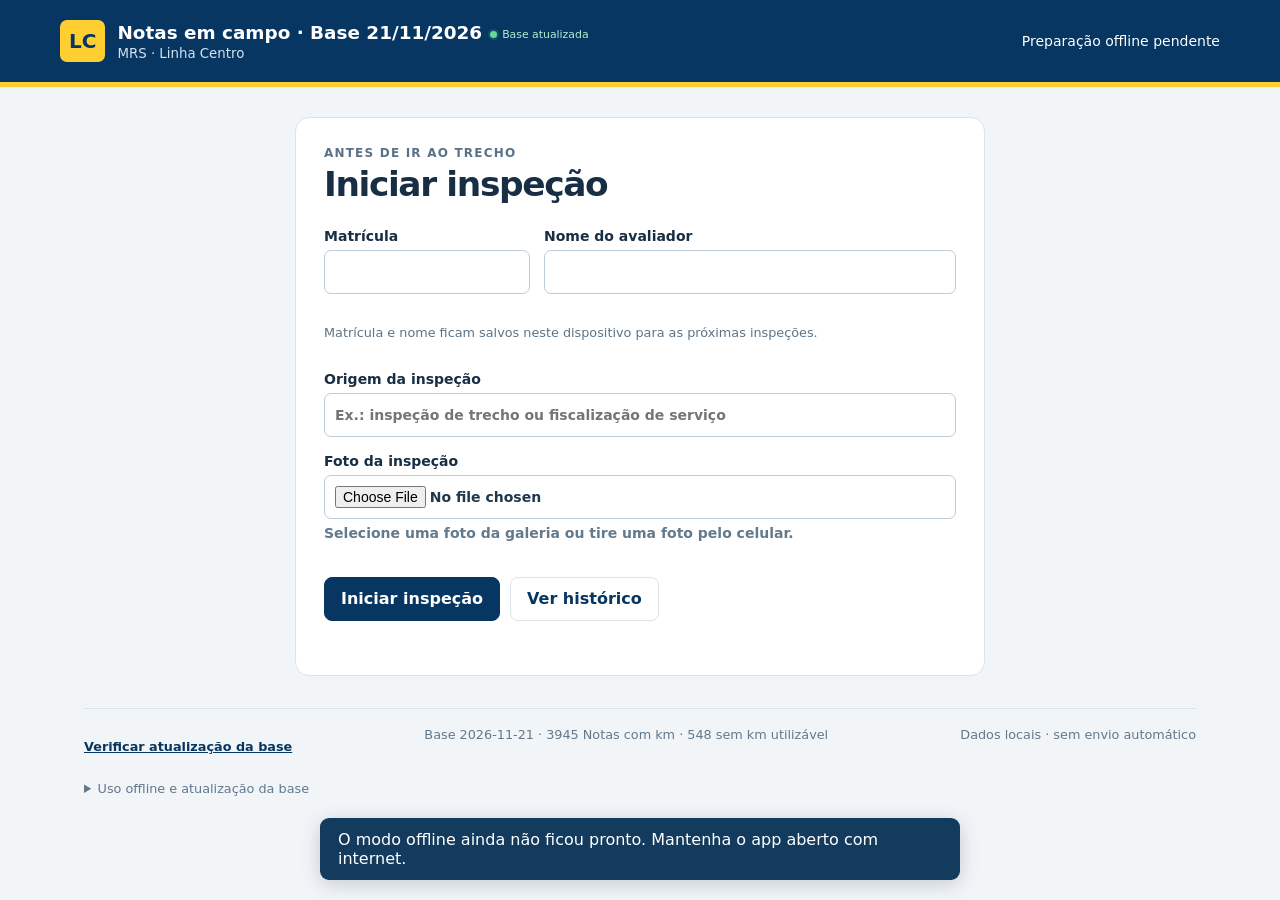
==== notas-lc-campo/index.html @ 200a31be "Atualizar notas e conferencias validadas" ====
<!doctype html><html lang="pt-BR"><head><meta charset="utf-8"><meta name="viewport" content="width=device-width,initial-scale=1"><meta name="theme-color" content="#063661"><title>Notas LC · Base atualizada em 21/11/2026</title><meta name="description" content="Conferência de Notas MRS por localização ferroviária, com tratativas e relatórios offline."><link rel="manifest" href="manifest.webmanifest"><link rel="icon" type="image/svg+xml" href="data:image/svg+xml,%3Csvg xmlns='http://www.w3.org/2000/svg' viewBox='0 0 32 32'%3E%3Crect width='32' height='32' rx='7' fill='%23063661'/%3E%3Cpath d='M10 4v24M22 4v24M8 9h16M8 16h16M8 23h16' stroke='%23ffcf32' stroke-width='3'/%3E%3C/svg%3E"><link rel="stylesheet" href="style.css?v=38"><script defer src="pako.min.js"></script><script defer src="pdf-lib.min.js"></script><script defer src="core.js?v=48"></script><script defer src="audit-data.js"></script><script defer src="audit.js?v=41"></script><script defer src="base-updates.js?v=36"></script><script defer src="gps.js?v=45"></script><script defer src="app.js?v=48"></script></head>
<body><header><div class="brand"><span class="mark">LC</span><div><strong>Notas em campo · Base 21/11/2026</strong><span id="baseCurrentIndicator" class="base-current" hidden><span class="base-current-dot" aria-hidden="true"></span>Base atualizada</span><small>MRS · Linha Centro</small></div></div><div class="connection" id="connection">Carregando base…</div></header><main>
<section id="baseUpdatePanel" class="base-update panel" aria-label="Atualização da base" hidden><div><strong id="baseUpdateTitle"></strong><p id="baseUpdateMessage" role="status" aria-live="polite"></p></div><div class="base-update-actions"><button type="button" id="updateBaseBtn" class="primary">Atualizar base</button><button type="button" id="dismissBaseUpdate">Depois</button></div></section><section id="welcome" class="panel welcome"><p class="eyebrow">ANTES DE IR AO TRECHO</p><h1>Iniciar inspeção</h1><div id="startFields"><p>Preparando dados para a inspeção…</p></div><div id="resumeList"></div></section><div id="appWork" hidden><div class="page-heading"><div><p class="eyebrow">CONFERÊNCIA DE MANUTENÇÃO</p><h1>Conferência em campo</h1></div><button class="quiet" id="settingsBtn">Configurações</button></div>
<section class="panel session" aria-label="Conferência"><div id="sessionInfo"><strong>Comece sua conferência</strong><p>Identifique o colaborador para registrar tratativas.</p></div><div class="button-row"><button id="finishTopBtn" class="primary">Finalizar inspeção</button><button id="beginAgainBtn" hidden>Iniciar outra inspeção</button></div></section>
<section class="position panel"><div class="position-title"><span class="eyebrow">SUA LOCALIZAÇÃO</span><span id="sourceLabel" class="chip">Não definida</span></div><div class="location"><div><span class="km" id="kmLabel">—<small>km ferroviário</small></span><p id="trackLabel">Atualize o GPS ou informe o trecho e o km.</p><small id="positionMeta"></small></div><button id="gpsBtn" class="primary">◎ Atualizar localização</button></div><div class="rangebar"><span id="rangeLabel">Alcance: 500 m antes e depois</span><button class="text-button" id="manualBtn">Informar km manualmente</button></div><div id="locationWarning" class="warning" hidden></div></section>
<nav class="tabs" aria-label="Áreas"><button data-tab="nearby" class="selected">Notas próximas <span id="nearCount">0</span></button><button data-tab="treatments">Tratativas <span id="treatCount">0</span></button><button data-tab="history">Histórico</button></nav>
<section id="nearbyView"><div class="filters"><label class="search">Buscar Nota ou anomalia<input id="search" type="search" placeholder="Número, ativo ou anomalia"></label><div class="filter-control"><span class="filter-label" id="coordinationLabel">Coordenação</span><details id="coordination" class="choice-filter" aria-labelledby="coordinationLabel"><summary id="coordinationSummary">Todas</summary><div id="coordinationOptions" class="choice-options"></div><button id="clearcoordination" type="button" class="text-button">Limpar seleção</button></details></div><div class="filter-control"><span class="filter-label" id="departmentLabel">Departamento</span><details id="department" class="choice-filter" aria-labelledby="departmentLabel"><summary id="departmentSummary">Todos</summary><div id="departmentOptions" class="choice-options"></div><button id="cleardepartment" type="button" class="text-button">Limpar seleção</button></details></div><div class="filter-control"><span class="filter-label">Criticidade</span><details id="priority" class="choice-filter"><summary id="prioritySummary">Todas</summary><div id="priorityOptions" class="choice-options"></div><button id="clearpriority" type="button" class="text-button">Limpar seleção</button></details></div><div class="filter-control"><span class="filter-label">Avaliação</span><details id="evaluation" class="choice-filter"><summary id="evaluationSummary">Todas</summary><div id="evaluationOptions" class="choice-options"></div><button id="clearevaluation" type="button" class="text-button">Limpar seleção</button></details></div></div><details id="assetFilter" class="asset-filter" hidden><summary id="assetFilterSummary">Ativos · todos na faixa</summary><div id="assetOptions" class="asset-options"></div><button id="clearAssets" type="button" class="text-button">Limpar seleção de ativos</button></details><details id="anomalyFilter" class="asset-filter" hidden><summary id="anomalyFilterSummary">Anomalias · todas na faixa</summary><div id="anomalyOptions" class="asset-options"></div><button id="clearAnomalies" type="button" class="text-button">Limpar seleção de anomalias</button></details><div class="list-heading"><h2 id="listTitle">Notas próximas</h2><span id="resultInfo"></span></div><p id="geoCoverageInfo" class="warning" hidden></p><div id="notesList" class="cards"></div><button id="moreBtn" class="quiet" hidden>Mostrar mais Notas</button></section>
<section id="treatmentsView" hidden><div class="list-heading"><div><h2>Tratativas da conferência</h2><p class="muted">Permanecem aqui durante seu deslocamento.</p></div><button id="finishBtn" class="primary">Concluir</button></div><div id="treatmentsList" class="cards"></div></section>
<section id="historyView" hidden><div class="list-heading"><h2>Histórico neste dispositivo</h2></div><div id="historyList" class="cards"></div></section>
</div><footer><button type="button" id="checkBaseBtn" class="text-button">Verificar atualização da base</button><span id="baseInfo">Preparando dados…</span><span id="saveInfo">Dados locais · sem envio automático</span><details><summary>Uso offline e atualização da base</summary><p>Abra com internet e aguarde “Pronto para uso offline” antes de ir ao trecho. No iPhone ou iPad, você pode adicionar este app à Tela de Início pelo menu Compartilhar do Safari.</p><p>As conferências ficam neste dispositivo. Limpar os dados do navegador pode apagá-las. Exporte os relatórios para guardar uma cópia.</p><p>A base é atualizada pelo responsável pelo aplicativo, com uma nova extração da MRS. A versão disponível aparece nesta tela. Atualizações preservam o histórico local e os dados utilizados nas avaliações.</p></details></footer>
</main><dialog id="dialog"><div id="dialogContent"></div></dialog><div id="toast" role="status" aria-live="polite"></div></body></html>
---- notas-lc-campo/style.css ----
:root{font-family:system-ui,-apple-system,BlinkMacSystemFont,"Segoe UI",sans-serif;color:#172e44;background:#f2f5f8;font-size:16px;--navy:#063661;--gold:#ffcf32;--border:#dbe3ea}*{box-sizing:border-box}body{margin:0}header{background:var(--navy);color:white;display:flex;align-items:center;justify-content:space-between;padding:20px max(24px,calc((100vw - 1160px)/2));gap:20px;border-bottom:5px solid var(--gold)}.brand{display:flex;gap:12px;align-items:center}.brand strong{font-size:1.15rem}.brand small{display:block;color:#d4e2ef;margin-top:3px}.mark{font-weight:850;background:var(--gold);color:var(--navy);padding:9px;border-radius:7px;font-size:1.25rem}.connection{font-size:.875rem;text-align:right;max-width:290px}main{max-width:1160px;margin:auto;padding:30px 24px 36px}.page-heading{display:flex;justify-content:space-between;align-items:center;gap:16px;margin-bottom:22px}h1{font-size:clamp(1.5rem,3vw,2.15rem);letter-spacing:-.04em;margin:4px 0}h2{font-size:1.2rem;margin:0}.eyebrow{font-size:.75rem;letter-spacing:.1em;font-weight:800;color:#597287;margin:0}.panel{border:1px solid var(--border);border-radius:14px;background:white;margin-bottom:18px}.session{display:flex;align-items:center;justify-content:space-between;gap:16px;padding:18px 22px}.session p{margin:5px 0 0;color:#647587;font-size:.875rem}.position{padding:22px;border-left:5px solid var(--navy)}.position-title{display:flex;align-items:center;gap:12px}.chip{font-size:.75rem;background:#edf2f7;border-radius:5px;padding:4px 8px}.location{display:flex;align-items:center;justify-content:space-between;gap:20px;padding:12px 0 18px}.km{font-size:2.6rem;font-weight:800;letter-spacing:-.04em}.km small{font-size:.8rem;font-weight:500;letter-spacing:0;margin-left:12px;color:#647587}.location p{margin:6px 0;overflow-wrap:anywhere}.location small{color:#647587}.rangebar{display:flex;align-items:center;justify-content:space-between;border-top:1px solid var(--border);padding-top:13px;gap:14px;font-size:.875rem}button{font:inherit;font-weight:650;cursor:pointer;border:1px solid var(--border);border-radius:8px;min-height:44px;padding:10px 16px;background:white;color:var(--navy)}button:hover{background:#eaf0f6}button:focus-visible,input:focus-visible,select:focus-visible,textarea:focus-visible{outline:3px solid #558ed4;outline-offset:3px}.primary{background:var(--navy);color:white;border-color:var(--navy)}.primary:hover{background:#0b4a80}.quiet{background:#edf2f7}.text-button{background:none;border:0;padding:3px 0;text-decoration:underline;min-height:40px}button:disabled{opacity:.5;cursor:wait}.tabs{display:flex;gap:4px;border-bottom:1px solid #c8d4df;margin:28px 0 22px}.tabs button{border:0;border-radius:8px 8px 0 0;background:transparent;color:#596c7d;padding:12px 19px}.tabs .selected{color:var(--navy);border-bottom:3px solid var(--navy);background:white}.tabs span{background:#e1e9f0;padding:2px 7px;border-radius:20px;font-size:.75rem;margin-left:5px}.filters{display:grid;grid-template-columns:repeat(2,minmax(0,1fr));gap:12px}.filters .search{grid-column:1/-1}.filters label,label.field{display:flex;flex-direction:column;gap:6px;font-size:.875rem;font-weight:600}input,select,textarea{font:inherit;color:#20374d;background:white;border:1px solid #bbcbd8;border-radius:7px;min-height:44px;padding:10px;width:100%;min-width:0}textarea{min-height:110px;resize:vertical}.list-heading{display:flex;justify-content:space-between;align-items:center;gap:16px;margin:22px 0 16px}.list-heading>span{font-size:.875rem;color:#647587}.cards{display:grid;grid-template-columns:1fr 1fr;gap:14px}.note-card{width:100%;text-align:left;background:white;padding:18px;border-radius:12px;font-weight:400;border-left:4px solid #bdcbd8}.note-card.high{border-left-color:#bd412b}.card-top{display:flex;justify-content:space-between;gap:10px;align-items:center;margin-bottom:12px}.note-id{font-size:.875rem;font-weight:700;color:#4d657b}.badge{font-size:.75rem;font-weight:700;padding:4px 7px;border-radius:5px;background:#eef2f5;color:#4e6578;white-space:normal}.badge.high{color:#a63824;background:#fff0eb}.badge.done{color:#116346;background:#e6f4ed}.badge.change{color:#815b08;background:#fff5d4}.note-card h3{font-size:1.05rem;margin:0 0 12px}.km-row{display:flex;gap:24px;font-weight:750;margin:10px 0}.km-row small{display:block;font-size:.75rem;font-weight:500;color:#6a7e90;margin-bottom:2px}.asset{font-size:.875rem;color:#556b7d;overflow-wrap:anywhere;line-height:1.5}.card-bottom{margin-top:14px;padding-top:11px;border-top:1px solid #edf1f4;display:flex;justify-content:space-between;gap:12px;font-size:.8rem;color:#697e91}.empty{grid-column:1/-1;padding:32px;border:1px dashed #b7c8d7;border-radius:12px;text-align:center;color:#62798c;background:#f8fafc}.empty strong{display:block;color:#2a465f;margin-bottom:8px}.muted{color:#637a8c;font-size:.875rem}.warning{background:#fff6da;color:#71510c;padding:12px;border-radius:7px;margin-top:12px;font-size:.875rem}.error{background:#ffece8;color:#a73521}.history-card{background:white;padding:20px;border:1px solid var(--border);border-radius:12px}.history-card p{color:#647587;font-size:.875rem}.button-row{display:flex;gap:10px;flex-wrap:wrap;margin-top:20px}.danger{color:#a33228}footer{display:flex;flex-wrap:wrap;gap:12px;justify-content:space-between;margin-top:32px;border-top:1px solid var(--border);padding-top:18px;font-size:.8rem;color:#61788d}footer details{width:100%;line-height:1.6}summary{cursor:pointer}dialog{border:0;border-radius:16px;max-width:660px;width:calc(100% - 28px);padding:26px;max-height:90dvh;overflow:auto;box-shadow:0 25px 80px #001c3b50}dialog::backdrop{background:#08253c80}.dialog-head{display:flex;justify-content:space-between;align-items:start;gap:14px;margin-bottom:18px}.dialog-head button{min-width:44px;padding:8px}.fields{display:grid;gap:16px}.details-grid{display:grid;grid-template-columns:1fr 1fr;gap:14px;margin-bottom:18px}.details-grid dt{font-size:.75rem;color:#687f92;margin-bottom:3px}.details-grid dd{margin:0;font-size:.9rem;overflow-wrap:anywhere}.observation{background:#f1f5f8;padding:12px;border-radius:8px;margin:16px 0;line-height:1.6}.observation p{white-space:pre-wrap;overflow-wrap:anywhere}.choices{display:grid;grid-template-columns:repeat(3,1fr);gap:8px}.choices label{cursor:pointer;border:1px solid #bbcbd8;border-radius:8px;padding:12px 6px;display:flex;gap:6px;align-items:center;justify-content:center;font-size:.875rem}.choices input{width:16px;min-height:16px}.choices label:has(input:checked){background:#e9f2fc;border-color:#174d82}.dialog-note{font-size:.8rem;line-height:1.5;color:#5b7488}.error-text{color:#a73521;font-size:.875rem}#toast{position:fixed;bottom:20px;left:50%;transform:translateX(-50%);background:#123b5d;color:white;border-radius:9px;padding:12px 18px;max-width:90%;box-shadow:0 4px 20px #001c3b30;display:none;z-index:20}#moreBtn{margin-top:18px}[hidden]{display:none!important}@media(max-width:700px){header{padding:16px}.connection{font-size:.75rem;max-width:145px}main{padding:24px 16px}.page-heading{align-items:start}.page-heading .quiet{font-size:.875rem;padding:8px}.session{padding:16px}.position{padding:16px}.location{display:block}.location button{width:100%;margin-top:15px}.km{font-size:2.4rem}.rangebar{align-items:start}.rangebar span{max-width:50%}.tabs{gap:0}.tabs button{padding:12px 10px;flex:1;font-size:.875rem}.tabs span{margin-left:2px}.filters{grid-template-columns:1fr 1fr}.search{grid-column:1/-1}.cards{grid-template-columns:1fr}.choices label{font-size:.8rem}.details-grid{gap:12px}.list-heading{align-items:start}dialog{padding:20px}.button-row button{flex:1}}@media(prefers-reduced-motion:no-preference){button{transition:background .15s}}
:root .note-card.treated{background:#eaf6ef;border-color:#9ac9ac;border-left-color:#3c8a59}:root .note-card.absent{background:#edf2fa;border-color:#b0c2df;border-left-color:#6a88b7}:root .note-card.change{background:#fff6df;border-color:#e5cc8a;border-left-color:#ba8e2c}:root .note-card.keep{background:#f0eef8;border-color:#c5bcdf;border-left-color:#8771af}.evaluate-button{min-height:36px;padding:7px 12px;background:#063661;color:white;border-color:#063661;font-size:.8rem}.evaluate-button:hover{background:#0b4a80}.note-card:has(.evaluate-button:focus-visible){outline:2px solid #558ed4}.welcome{max-width:690px;margin:0 auto 24px;padding:28px}.welcome h1{margin-bottom:24px}.identity-fields{display:grid;grid-template-columns:1fr 2fr;gap:14px}.resume{display:block;width:100%;margin-top:12px;text-align:left}.resume small{display:block;margin-top:5px;color:#61788d}.welcome #resumeList{margin-top:26px}.session .button-row{margin:0}.choices{grid-template-columns:repeat(2,1fr)}@media(max-width:700px){.welcome{padding:20px}.identity-fields{grid-template-columns:1fr}.session{align-items:start;flex-direction:column}.session .button-row{width:100%}.evaluate-button{min-height:40px}}

.small{font-size:.875rem;min-height:36px}

.asset-filter{margin:0 0 16px;padding:12px 16px;border:1px solid #c7d4df;border-radius:10px;background:#fff}.asset-filter summary{cursor:pointer;font-weight:600;min-height:32px}.asset-options{display:grid;grid-template-columns:repeat(auto-fit,minmax(250px,1fr));gap:8px;max-height:280px;overflow:auto;margin:12px 0}.asset-option{display:flex;align-items:center;gap:10px;min-height:44px;font-size:14px;overflow-wrap:anywhere}.asset-option input{width:20px;height:20px;flex-shrink:0}.evidence-preview{display:block;max-width:100%;max-height:300px;object-fit:contain;border-radius:8px;margin:10px 0}@media(max-width:600px){.asset-options{grid-template-columns:1fr}}

.filters{column-gap:18px;row-gap:18px;align-items:start;margin-bottom:24px}.asset-filter{margin-top:0;margin-bottom:24px}.filter-label{display:block;font-size:.875rem;font-weight:600;margin-bottom:6px}.choice-filter{border:1px solid #bbcbd8;border-radius:7px;background:#fff;min-width:0}.choice-filter summary{min-height:44px;padding:11px 12px;font-size:.875rem;overflow-wrap:anywhere}.choice-filter[open] summary{border-bottom:1px solid var(--border)}.choice-options{padding:8px 12px;display:grid;gap:6px}.choice-option{display:flex!important;flex-direction:row!important;align-items:center;gap:10px!important;min-height:40px;font-size:.875rem;font-weight:500!important;cursor:pointer}.choice-option input{width:20px;min-height:20px;height:20px;padding:0;flex-shrink:0}.choice-filter>.text-button{margin:0 12px 8px;font-size:.875rem}@media(max-width:700px){.filters{gap:18px 14px}.filter-control{min-width:0}.choice-options{padding:8px}.choice-option{align-items:flex-start;font-size:14px}.choice-option input{margin-top:2px}.asset-filter{padding:14px}}

#evidenceVideo{display:block;width:100%;max-height:360px;background:#111;border-radius:8px;object-fit:contain}

#correctionEditor{min-width:0;margin:0;border:1px solid #cbd7e0;border-radius:12px;padding:16px}#correctionEditor[hidden]{display:none}#correctionEditor legend{font-weight:700;padding:0 6px}.correction-preview{white-space:pre-wrap;overflow-wrap:anywhere;font-size:12px;max-height:240px;overflow:auto}

.fields>.field{display:flex;flex-direction:column;gap:6px;font-size:.875rem;font-weight:600;min-width:0}
.correction-dropdown{border:1px solid #bbcbd8;border-radius:7px;background:white;min-width:0}
.correction-dropdown summary{display:flex;align-items:center;justify-content:space-between;gap:12px;min-height:44px;padding:10px;cursor:pointer;list-style:none;overflow-wrap:anywhere}
.correction-dropdown summary::-webkit-details-marker{display:none}
.correction-dropdown summary:focus-visible{outline:3px solid #558ed4;outline-offset:3px}
.correction-dropdown[open]>summary{border-bottom:1px solid var(--border)}
.correction-dropdown-panel{padding:8px;display:grid;gap:8px}
.correction-dropdown [role=listbox]{max-height:220px;overflow-y:auto;overscroll-behavior:contain;display:grid;gap:3px}
.correction-dropdown [role=option]{text-align:left;white-space:normal;overflow-wrap:anywhere;font-weight:500;width:100%}
.correction-dropdown [aria-selected=true]{background:#eaf0f6;font-weight:700}
.correction-dropdown small{color:#647587;font-weight:400}
.correction-dropdown input{font-size:16px}

/* Compare correction fields against the original note, including saved requests. */
.correction-changed>input,.correction-changed>textarea,.correction-changed .correction-dropdown{background:#fff8e6;border-color:#d6b66c}
.correction-changed .correction-dropdown>summary{background:#fff8e6;border-radius:7px}
.correction-changed .correction-dropdown[open]>summary{border-radius:7px 7px 0 0}
.correction-change-indicator{display:inline-block;margin-left:6px;padding:2px 6px;border-radius:4px;background:#fff0bf;color:#725512;font-size:.7rem;font-weight:600;vertical-align:middle}


.audit-indicator{display:inline-flex;align-items:center;gap:6px;border:0;background:transparent;color:#17643b;padding:3px;font-size:12px;cursor:pointer}.audit-dot{display:inline-flex;align-items:center;justify-content:center;min-width:32px;height:32px;border-radius:50%;background:#19723f;color:#fff;font-size:14px;font-weight:750}.audit-dot small{font-size:10px;margin-left:1px}.audit-indicator:focus-visible{outline:3px solid #063661;outline-offset:3px;border-radius:8px}.card-top{flex-wrap:wrap}.audit-record{padding:12px 0;border-bottom:1px solid #dce5df}.audit-record p{margin:5px 0}.audit-record small{color:#52677a}

.base-update{padding:16px 20px;display:flex;align-items:center;justify-content:space-between;gap:16px;border-left:5px solid #b78013}.base-update p{margin:6px 0 0;font-size:.875rem;line-height:1.5;color:#526b80}.base-update-actions{display:flex;gap:8px;flex-shrink:0}@media(max-width:700px){.base-update{display:block}.base-update-actions{margin-top:12px;flex-wrap:wrap}.base-update-actions button{flex:1}}
.base-current{display:inline-flex;align-items:center;gap:5px;margin-left:8px;color:#b5efd1;font-size:.68rem;font-weight:500;white-space:nowrap;vertical-align:middle}.base-current-dot{width:7px;height:7px;flex:none;border-radius:50%;background:#63d993;box-shadow:0 0 0 2px #63d99328}


/* Keep Departamento beside Consulta, including on phones. */
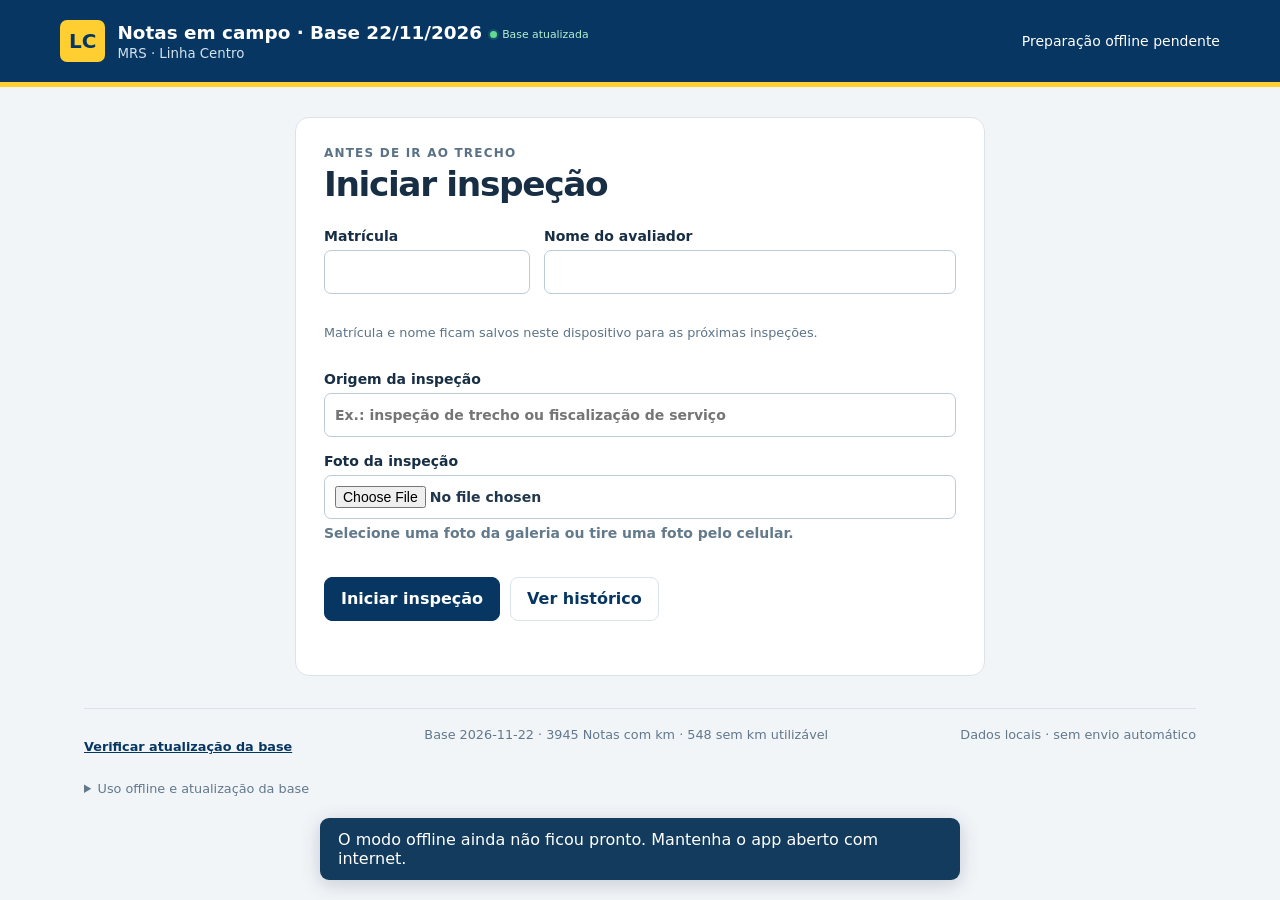
==== commit 7e9928ab: "Atualizar notas e conferencias validadas" ====
--- a/notas-lc-campo/index.html
+++ b/notas-lc-campo/index.html
@@ -1,5 +1,5 @@
-<!doctype html><html lang="pt-BR"><head><meta charset="utf-8"><meta name="viewport" content="width=device-width,initial-scale=1"><meta name="theme-color" content="#063661"><title>Notas LC · Base atualizada em 21/11/2026</title><meta name="description" content="Conferência de Notas MRS por localização ferroviária, com tratativas e relatórios offline."><link rel="manifest" href="manifest.webmanifest"><link rel="icon" type="image/svg+xml" href="data:image/svg+xml,%3Csvg xmlns='http://www.w3.org/2000/svg' viewBox='0 0 32 32'%3E%3Crect width='32' height='32' rx='7' fill='%23063661'/%3E%3Cpath d='M10 4v24M22 4v24M8 9h16M8 16h16M8 23h16' stroke='%23ffcf32' stroke-width='3'/%3E%3C/svg%3E"><link rel="stylesheet" href="style.css?v=38"><script defer src="pako.min.js"></script><script defer src="pdf-lib.min.js"></script><script defer src="core.js?v=48"></script><script defer src="audit-data.js"></script><script defer src="audit.js?v=41"></script><script defer src="base-updates.js?v=36"></script><script defer src="gps.js?v=45"></script><script defer src="app.js?v=48"></script></head>
-<body><header><div class="brand"><span class="mark">LC</span><div><strong>Notas em campo · Base 21/11/2026</strong><span id="baseCurrentIndicator" class="base-current" hidden><span class="base-current-dot" aria-hidden="true"></span>Base atualizada</span><small>MRS · Linha Centro</small></div></div><div class="connection" id="connection">Carregando base…</div></header><main>
+<!doctype html><html lang="pt-BR"><head><meta charset="utf-8"><meta name="viewport" content="width=device-width,initial-scale=1"><meta name="theme-color" content="#063661"><title>Notas LC · Base atualizada em 22/11/2026</title><meta name="description" content="Conferência de Notas MRS por localização ferroviária, com tratativas e relatórios offline."><link rel="manifest" href="manifest.webmanifest"><link rel="icon" type="image/svg+xml" href="data:image/svg+xml,%3Csvg xmlns='http://www.w3.org/2000/svg' viewBox='0 0 32 32'%3E%3Crect width='32' height='32' rx='7' fill='%23063661'/%3E%3Cpath d='M10 4v24M22 4v24M8 9h16M8 16h16M8 23h16' stroke='%23ffcf32' stroke-width='3'/%3E%3C/svg%3E"><link rel="stylesheet" href="style.css?v=38"><script defer src="pako.min.js"></script><script defer src="pdf-lib.min.js"></script><script defer src="core.js?v=48"></script><script defer src="audit-data.js"></script><script defer src="audit.js?v=41"></script><script defer src="base-updates.js?v=36"></script><script defer src="gps.js?v=45"></script><script defer src="app.js?v=48"></script></head>
+<body><header><div class="brand"><span class="mark">LC</span><div><strong>Notas em campo · Base 22/11/2026</strong><span id="baseCurrentIndicator" class="base-current" hidden><span class="base-current-dot" aria-hidden="true"></span>Base atualizada</span><small>MRS · Linha Centro</small></div></div><div class="connection" id="connection">Carregando base…</div></header><main>
 <section id="baseUpdatePanel" class="base-update panel" aria-label="Atualização da base" hidden><div><strong id="baseUpdateTitle"></strong><p id="baseUpdateMessage" role="status" aria-live="polite"></p></div><div class="base-update-actions"><button type="button" id="updateBaseBtn" class="primary">Atualizar base</button><button type="button" id="dismissBaseUpdate">Depois</button></div></section><section id="welcome" class="panel welcome"><p class="eyebrow">ANTES DE IR AO TRECHO</p><h1>Iniciar inspeção</h1><div id="startFields"><p>Preparando dados para a inspeção…</p></div><div id="resumeList"></div></section><div id="appWork" hidden><div class="page-heading"><div><p class="eyebrow">CONFERÊNCIA DE MANUTENÇÃO</p><h1>Conferência em campo</h1></div><button class="quiet" id="settingsBtn">Configurações</button></div>
 <section class="panel session" aria-label="Conferência"><div id="sessionInfo"><strong>Comece sua conferência</strong><p>Identifique o colaborador para registrar tratativas.</p></div><div class="button-row"><button id="finishTopBtn" class="primary">Finalizar inspeção</button><button id="beginAgainBtn" hidden>Iniciar outra inspeção</button></div></section>
 <section class="position panel"><div class="position-title"><span class="eyebrow">SUA LOCALIZAÇÃO</span><span id="sourceLabel" class="chip">Não definida</span></div><div class="location"><div><span class="km" id="kmLabel">—<small>km ferroviário</small></span><p id="trackLabel">Atualize o GPS ou informe o trecho e o km.</p><small id="positionMeta"></small></div><button id="gpsBtn" class="primary">◎ Atualizar localização</button></div><div class="rangebar"><span id="rangeLabel">Alcance: 500 m antes e depois</span><button class="text-button" id="manualBtn">Informar km manualmente</button></div><div id="locationWarning" class="warning" hidden></div></section>
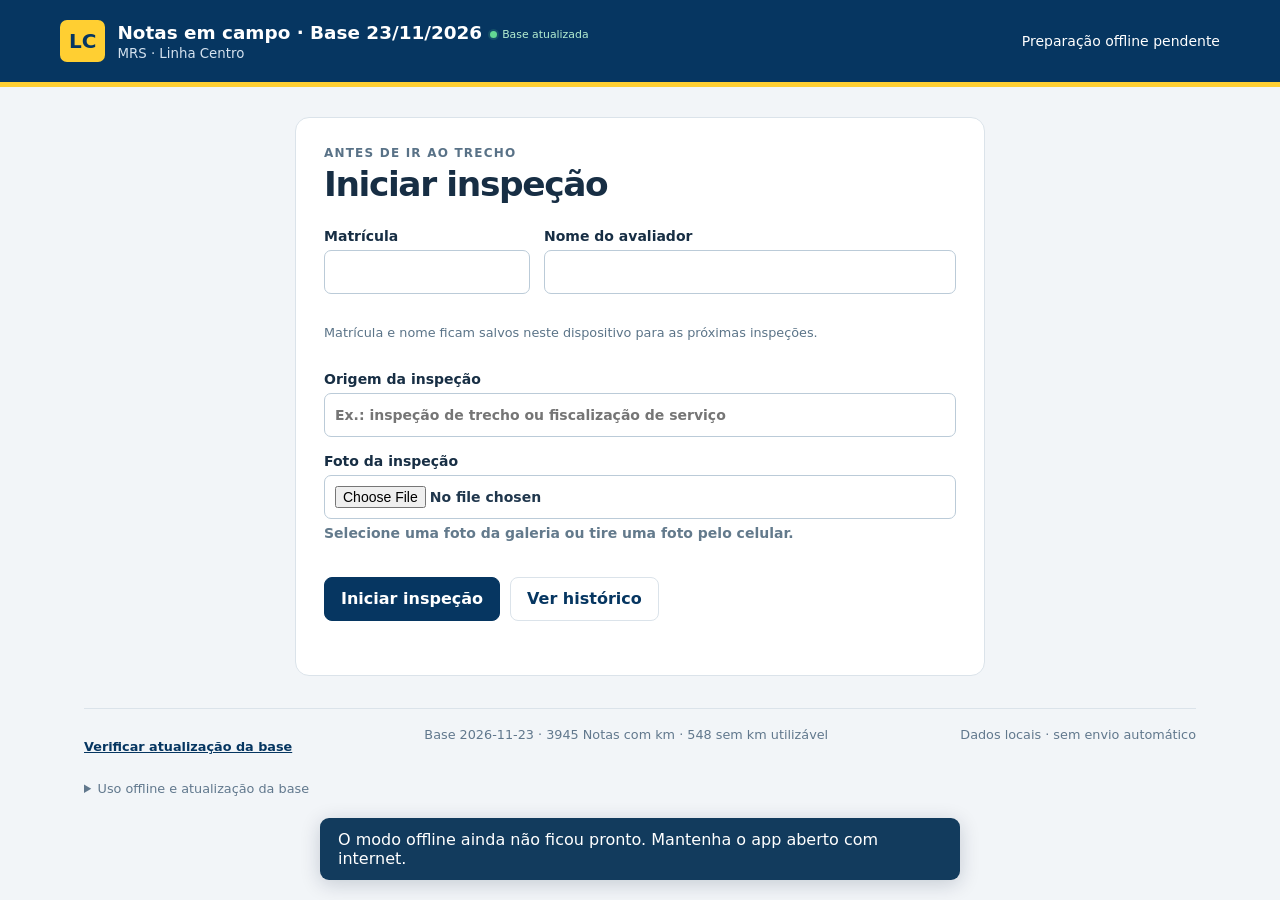
==== commit 8891f1cd: "Atualizar notas e conferencias validadas" ====
--- a/notas-lc-campo/index.html
+++ b/notas-lc-campo/index.html
@@ -1,5 +1,5 @@
-<!doctype html><html lang="pt-BR"><head><meta charset="utf-8"><meta name="viewport" content="width=device-width,initial-scale=1"><meta name="theme-color" content="#063661"><title>Notas LC · Base atualizada em 22/11/2026</title><meta name="description" content="Conferência de Notas MRS por localização ferroviária, com tratativas e relatórios offline."><link rel="manifest" href="manifest.webmanifest"><link rel="icon" type="image/svg+xml" href="data:image/svg+xml,%3Csvg xmlns='http://www.w3.org/2000/svg' viewBox='0 0 32 32'%3E%3Crect width='32' height='32' rx='7' fill='%23063661'/%3E%3Cpath d='M10 4v24M22 4v24M8 9h16M8 16h16M8 23h16' stroke='%23ffcf32' stroke-width='3'/%3E%3C/svg%3E"><link rel="stylesheet" href="style.css?v=38"><script defer src="pako.min.js"></script><script defer src="pdf-lib.min.js"></script><script defer src="core.js?v=48"></script><script defer src="audit-data.js"></script><script defer src="audit.js?v=41"></script><script defer src="base-updates.js?v=36"></script><script defer src="gps.js?v=45"></script><script defer src="app.js?v=48"></script></head>
-<body><header><div class="brand"><span class="mark">LC</span><div><strong>Notas em campo · Base 22/11/2026</strong><span id="baseCurrentIndicator" class="base-current" hidden><span class="base-current-dot" aria-hidden="true"></span>Base atualizada</span><small>MRS · Linha Centro</small></div></div><div class="connection" id="connection">Carregando base…</div></header><main>
+<!doctype html><html lang="pt-BR"><head><meta charset="utf-8"><meta name="viewport" content="width=device-width,initial-scale=1"><meta name="theme-color" content="#063661"><title>Notas LC · Base atualizada em 23/11/2026</title><meta name="description" content="Conferência de Notas MRS por localização ferroviária, com tratativas e relatórios offline."><link rel="manifest" href="manifest.webmanifest"><link rel="icon" type="image/svg+xml" href="data:image/svg+xml,%3Csvg xmlns='http://www.w3.org/2000/svg' viewBox='0 0 32 32'%3E%3Crect width='32' height='32' rx='7' fill='%23063661'/%3E%3Cpath d='M10 4v24M22 4v24M8 9h16M8 16h16M8 23h16' stroke='%23ffcf32' stroke-width='3'/%3E%3C/svg%3E"><link rel="stylesheet" href="style.css?v=38"><script defer src="pako.min.js"></script><script defer src="pdf-lib.min.js"></script><script defer src="core.js?v=48"></script><script defer src="audit-data.js"></script><script defer src="audit.js?v=41"></script><script defer src="base-updates.js?v=36"></script><script defer src="gps.js?v=45"></script><script defer src="app.js?v=48"></script></head>
+<body><header><div class="brand"><span class="mark">LC</span><div><strong>Notas em campo · Base 23/11/2026</strong><span id="baseCurrentIndicator" class="base-current" hidden><span class="base-current-dot" aria-hidden="true"></span>Base atualizada</span><small>MRS · Linha Centro</small></div></div><div class="connection" id="connection">Carregando base…</div></header><main>
 <section id="baseUpdatePanel" class="base-update panel" aria-label="Atualização da base" hidden><div><strong id="baseUpdateTitle"></strong><p id="baseUpdateMessage" role="status" aria-live="polite"></p></div><div class="base-update-actions"><button type="button" id="updateBaseBtn" class="primary">Atualizar base</button><button type="button" id="dismissBaseUpdate">Depois</button></div></section><section id="welcome" class="panel welcome"><p class="eyebrow">ANTES DE IR AO TRECHO</p><h1>Iniciar inspeção</h1><div id="startFields"><p>Preparando dados para a inspeção…</p></div><div id="resumeList"></div></section><div id="appWork" hidden><div class="page-heading"><div><p class="eyebrow">CONFERÊNCIA DE MANUTENÇÃO</p><h1>Conferência em campo</h1></div><button class="quiet" id="settingsBtn">Configurações</button></div>
 <section class="panel session" aria-label="Conferência"><div id="sessionInfo"><strong>Comece sua conferência</strong><p>Identifique o colaborador para registrar tratativas.</p></div><div class="button-row"><button id="finishTopBtn" class="primary">Finalizar inspeção</button><button id="beginAgainBtn" hidden>Iniciar outra inspeção</button></div></section>
 <section class="position panel"><div class="position-title"><span class="eyebrow">SUA LOCALIZAÇÃO</span><span id="sourceLabel" class="chip">Não definida</span></div><div class="location"><div><span class="km" id="kmLabel">—<small>km ferroviário</small></span><p id="trackLabel">Atualize o GPS ou informe o trecho e o km.</p><small id="positionMeta"></small></div><button id="gpsBtn" class="primary">◎ Atualizar localização</button></div><div class="rangebar"><span id="rangeLabel">Alcance: 500 m antes e depois</span><button class="text-button" id="manualBtn">Informar km manualmente</button></div><div id="locationWarning" class="warning" hidden></div></section>
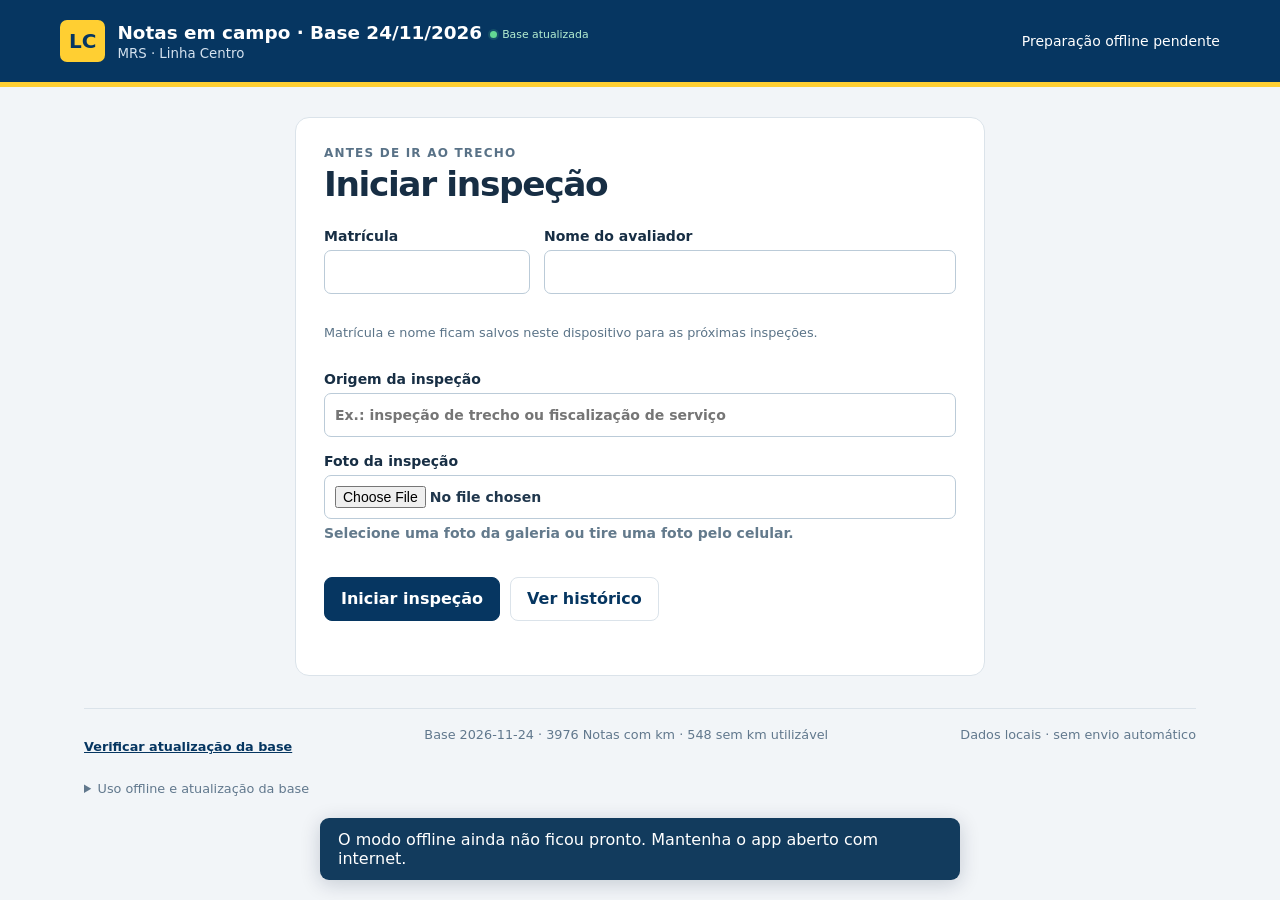
==== commit f672dbaf: "Atualizar notas e conferencias validadas" ====
--- a/notas-lc-campo/index.html
+++ b/notas-lc-campo/index.html
@@ -1,5 +1,5 @@
-<!doctype html><html lang="pt-BR"><head><meta charset="utf-8"><meta name="viewport" content="width=device-width,initial-scale=1"><meta name="theme-color" content="#063661"><title>Notas LC · Base atualizada em 23/11/2026</title><meta name="description" content="Conferência de Notas MRS por localização ferroviária, com tratativas e relatórios offline."><link rel="manifest" href="manifest.webmanifest"><link rel="icon" type="image/svg+xml" href="data:image/svg+xml,%3Csvg xmlns='http://www.w3.org/2000/svg' viewBox='0 0 32 32'%3E%3Crect width='32' height='32' rx='7' fill='%23063661'/%3E%3Cpath d='M10 4v24M22 4v24M8 9h16M8 16h16M8 23h16' stroke='%23ffcf32' stroke-width='3'/%3E%3C/svg%3E"><link rel="stylesheet" href="style.css?v=38"><script defer src="pako.min.js"></script><script defer src="pdf-lib.min.js"></script><script defer src="core.js?v=48"></script><script defer src="audit-data.js"></script><script defer src="audit.js?v=41"></script><script defer src="base-updates.js?v=36"></script><script defer src="gps.js?v=45"></script><script defer src="app.js?v=48"></script></head>
-<body><header><div class="brand"><span class="mark">LC</span><div><strong>Notas em campo · Base 23/11/2026</strong><span id="baseCurrentIndicator" class="base-current" hidden><span class="base-current-dot" aria-hidden="true"></span>Base atualizada</span><small>MRS · Linha Centro</small></div></div><div class="connection" id="connection">Carregando base…</div></header><main>
+<!doctype html><html lang="pt-BR"><head><meta charset="utf-8"><meta name="viewport" content="width=device-width,initial-scale=1"><meta name="theme-color" content="#063661"><title>Notas LC · Base atualizada em 24/11/2026</title><meta name="description" content="Conferência de Notas MRS por localização ferroviária, com tratativas e relatórios offline."><link rel="manifest" href="manifest.webmanifest"><link rel="icon" type="image/svg+xml" href="data:image/svg+xml,%3Csvg xmlns='http://www.w3.org/2000/svg' viewBox='0 0 32 32'%3E%3Crect width='32' height='32' rx='7' fill='%23063661'/%3E%3Cpath d='M10 4v24M22 4v24M8 9h16M8 16h16M8 23h16' stroke='%23ffcf32' stroke-width='3'/%3E%3C/svg%3E"><link rel="stylesheet" href="style.css?v=38"><script defer src="pako.min.js"></script><script defer src="pdf-lib.min.js"></script><script defer src="core.js?v=48"></script><script defer src="audit-data.js"></script><script defer src="audit.js?v=41"></script><script defer src="base-updates.js?v=36"></script><script defer src="gps.js?v=45"></script><script defer src="app.js?v=48"></script></head>
+<body><header><div class="brand"><span class="mark">LC</span><div><strong>Notas em campo · Base 24/11/2026</strong><span id="baseCurrentIndicator" class="base-current" hidden><span class="base-current-dot" aria-hidden="true"></span>Base atualizada</span><small>MRS · Linha Centro</small></div></div><div class="connection" id="connection">Carregando base…</div></header><main>
 <section id="baseUpdatePanel" class="base-update panel" aria-label="Atualização da base" hidden><div><strong id="baseUpdateTitle"></strong><p id="baseUpdateMessage" role="status" aria-live="polite"></p></div><div class="base-update-actions"><button type="button" id="updateBaseBtn" class="primary">Atualizar base</button><button type="button" id="dismissBaseUpdate">Depois</button></div></section><section id="welcome" class="panel welcome"><p class="eyebrow">ANTES DE IR AO TRECHO</p><h1>Iniciar inspeção</h1><div id="startFields"><p>Preparando dados para a inspeção…</p></div><div id="resumeList"></div></section><div id="appWork" hidden><div class="page-heading"><div><p class="eyebrow">CONFERÊNCIA DE MANUTENÇÃO</p><h1>Conferência em campo</h1></div><button class="quiet" id="settingsBtn">Configurações</button></div>
 <section class="panel session" aria-label="Conferência"><div id="sessionInfo"><strong>Comece sua conferência</strong><p>Identifique o colaborador para registrar tratativas.</p></div><div class="button-row"><button id="finishTopBtn" class="primary">Finalizar inspeção</button><button id="beginAgainBtn" hidden>Iniciar outra inspeção</button></div></section>
 <section class="position panel"><div class="position-title"><span class="eyebrow">SUA LOCALIZAÇÃO</span><span id="sourceLabel" class="chip">Não definida</span></div><div class="location"><div><span class="km" id="kmLabel">—<small>km ferroviário</small></span><p id="trackLabel">Atualize o GPS ou informe o trecho e o km.</p><small id="positionMeta"></small></div><button id="gpsBtn" class="primary">◎ Atualizar localização</button></div><div class="rangebar"><span id="rangeLabel">Alcance: 500 m antes e depois</span><button class="text-button" id="manualBtn">Informar km manualmente</button></div><div id="locationWarning" class="warning" hidden></div></section>
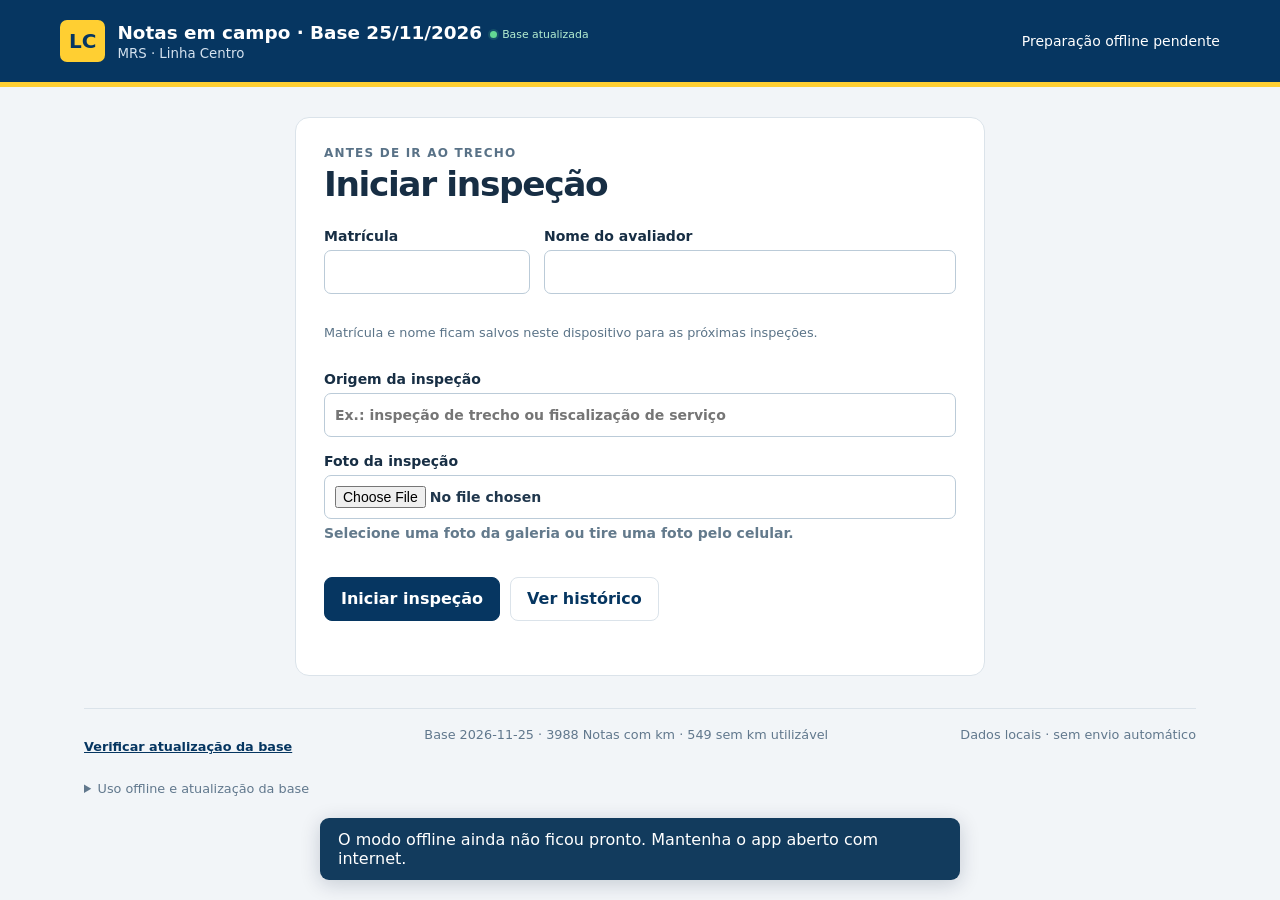
==== commit b81a8942: "Atualizar notas e conferencias validadas" ====
--- a/notas-lc-campo/index.html
+++ b/notas-lc-campo/index.html
@@ -1,5 +1,5 @@
-<!doctype html><html lang="pt-BR"><head><meta charset="utf-8"><meta name="viewport" content="width=device-width,initial-scale=1"><meta name="theme-color" content="#063661"><title>Notas LC · Base atualizada em 24/11/2026</title><meta name="description" content="Conferência de Notas MRS por localização ferroviária, com tratativas e relatórios offline."><link rel="manifest" href="manifest.webmanifest"><link rel="icon" type="image/svg+xml" href="data:image/svg+xml,%3Csvg xmlns='http://www.w3.org/2000/svg' viewBox='0 0 32 32'%3E%3Crect width='32' height='32' rx='7' fill='%23063661'/%3E%3Cpath d='M10 4v24M22 4v24M8 9h16M8 16h16M8 23h16' stroke='%23ffcf32' stroke-width='3'/%3E%3C/svg%3E"><link rel="stylesheet" href="style.css?v=38"><script defer src="pako.min.js"></script><script defer src="pdf-lib.min.js"></script><script defer src="core.js?v=48"></script><script defer src="audit-data.js"></script><script defer src="audit.js?v=41"></script><script defer src="base-updates.js?v=36"></script><script defer src="gps.js?v=45"></script><script defer src="app.js?v=48"></script></head>
-<body><header><div class="brand"><span class="mark">LC</span><div><strong>Notas em campo · Base 24/11/2026</strong><span id="baseCurrentIndicator" class="base-current" hidden><span class="base-current-dot" aria-hidden="true"></span>Base atualizada</span><small>MRS · Linha Centro</small></div></div><div class="connection" id="connection">Carregando base…</div></header><main>
+<!doctype html><html lang="pt-BR"><head><meta charset="utf-8"><meta name="viewport" content="width=device-width,initial-scale=1"><meta name="theme-color" content="#063661"><title>Notas LC · Base atualizada em 25/11/2026</title><meta name="description" content="Conferência de Notas MRS por localização ferroviária, com tratativas e relatórios offline."><link rel="manifest" href="manifest.webmanifest"><link rel="icon" type="image/svg+xml" href="data:image/svg+xml,%3Csvg xmlns='http://www.w3.org/2000/svg' viewBox='0 0 32 32'%3E%3Crect width='32' height='32' rx='7' fill='%23063661'/%3E%3Cpath d='M10 4v24M22 4v24M8 9h16M8 16h16M8 23h16' stroke='%23ffcf32' stroke-width='3'/%3E%3C/svg%3E"><link rel="stylesheet" href="style.css?v=38"><script defer src="pako.min.js"></script><script defer src="pdf-lib.min.js"></script><script defer src="core.js?v=48"></script><script defer src="audit-data.js"></script><script defer src="audit.js?v=41"></script><script defer src="base-updates.js?v=36"></script><script defer src="gps.js?v=45"></script><script defer src="app.js?v=48"></script></head>
+<body><header><div class="brand"><span class="mark">LC</span><div><strong>Notas em campo · Base 25/11/2026</strong><span id="baseCurrentIndicator" class="base-current" hidden><span class="base-current-dot" aria-hidden="true"></span>Base atualizada</span><small>MRS · Linha Centro</small></div></div><div class="connection" id="connection">Carregando base…</div></header><main>
 <section id="baseUpdatePanel" class="base-update panel" aria-label="Atualização da base" hidden><div><strong id="baseUpdateTitle"></strong><p id="baseUpdateMessage" role="status" aria-live="polite"></p></div><div class="base-update-actions"><button type="button" id="updateBaseBtn" class="primary">Atualizar base</button><button type="button" id="dismissBaseUpdate">Depois</button></div></section><section id="welcome" class="panel welcome"><p class="eyebrow">ANTES DE IR AO TRECHO</p><h1>Iniciar inspeção</h1><div id="startFields"><p>Preparando dados para a inspeção…</p></div><div id="resumeList"></div></section><div id="appWork" hidden><div class="page-heading"><div><p class="eyebrow">CONFERÊNCIA DE MANUTENÇÃO</p><h1>Conferência em campo</h1></div><button class="quiet" id="settingsBtn">Configurações</button></div>
 <section class="panel session" aria-label="Conferência"><div id="sessionInfo"><strong>Comece sua conferência</strong><p>Identifique o colaborador para registrar tratativas.</p></div><div class="button-row"><button id="finishTopBtn" class="primary">Finalizar inspeção</button><button id="beginAgainBtn" hidden>Iniciar outra inspeção</button></div></section>
 <section class="position panel"><div class="position-title"><span class="eyebrow">SUA LOCALIZAÇÃO</span><span id="sourceLabel" class="chip">Não definida</span></div><div class="location"><div><span class="km" id="kmLabel">—<small>km ferroviário</small></span><p id="trackLabel">Atualize o GPS ou informe o trecho e o km.</p><small id="positionMeta"></small></div><button id="gpsBtn" class="primary">◎ Atualizar localização</button></div><div class="rangebar"><span id="rangeLabel">Alcance: 500 m antes e depois</span><button class="text-button" id="manualBtn">Informar km manualmente</button></div><div id="locationWarning" class="warning" hidden></div></section>
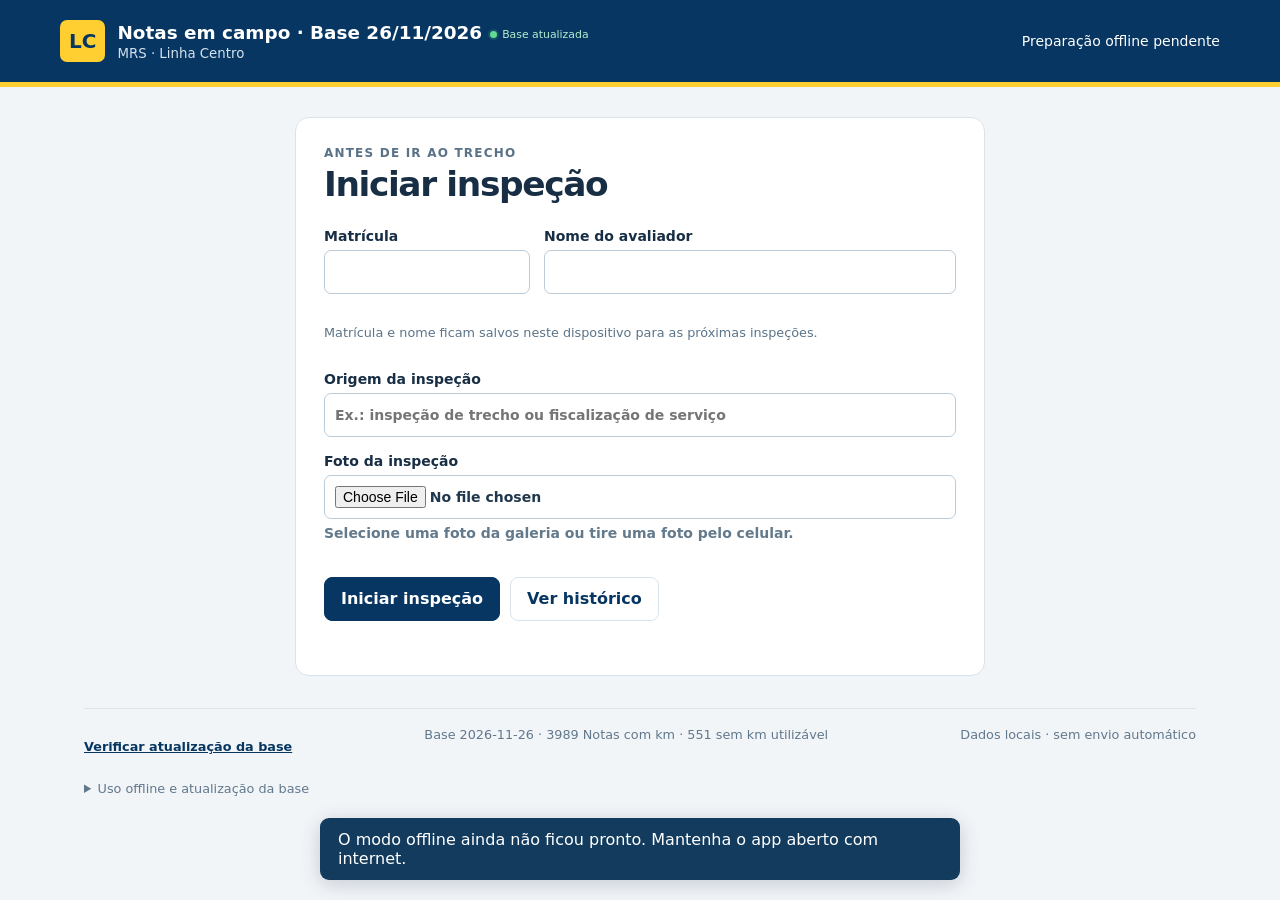
==== commit 1c94e17f: "Atualizar notas e conferencias validadas" ====
--- a/notas-lc-campo/index.html
+++ b/notas-lc-campo/index.html
@@ -1,5 +1,5 @@
-<!doctype html><html lang="pt-BR"><head><meta charset="utf-8"><meta name="viewport" content="width=device-width,initial-scale=1"><meta name="theme-color" content="#063661"><title>Notas LC · Base atualizada em 25/11/2026</title><meta name="description" content="Conferência de Notas MRS por localização ferroviária, com tratativas e relatórios offline."><link rel="manifest" href="manifest.webmanifest"><link rel="icon" type="image/svg+xml" href="data:image/svg+xml,%3Csvg xmlns='http://www.w3.org/2000/svg' viewBox='0 0 32 32'%3E%3Crect width='32' height='32' rx='7' fill='%23063661'/%3E%3Cpath d='M10 4v24M22 4v24M8 9h16M8 16h16M8 23h16' stroke='%23ffcf32' stroke-width='3'/%3E%3C/svg%3E"><link rel="stylesheet" href="style.css?v=38"><script defer src="pako.min.js"></script><script defer src="pdf-lib.min.js"></script><script defer src="core.js?v=48"></script><script defer src="audit-data.js"></script><script defer src="audit.js?v=41"></script><script defer src="base-updates.js?v=36"></script><script defer src="gps.js?v=45"></script><script defer src="app.js?v=48"></script></head>
-<body><header><div class="brand"><span class="mark">LC</span><div><strong>Notas em campo · Base 25/11/2026</strong><span id="baseCurrentIndicator" class="base-current" hidden><span class="base-current-dot" aria-hidden="true"></span>Base atualizada</span><small>MRS · Linha Centro</small></div></div><div class="connection" id="connection">Carregando base…</div></header><main>
+<!doctype html><html lang="pt-BR"><head><meta charset="utf-8"><meta name="viewport" content="width=device-width,initial-scale=1"><meta name="theme-color" content="#063661"><title>Notas LC · Base atualizada em 26/11/2026</title><meta name="description" content="Conferência de Notas MRS por localização ferroviária, com tratativas e relatórios offline."><link rel="manifest" href="manifest.webmanifest"><link rel="icon" type="image/svg+xml" href="data:image/svg+xml,%3Csvg xmlns='http://www.w3.org/2000/svg' viewBox='0 0 32 32'%3E%3Crect width='32' height='32' rx='7' fill='%23063661'/%3E%3Cpath d='M10 4v24M22 4v24M8 9h16M8 16h16M8 23h16' stroke='%23ffcf32' stroke-width='3'/%3E%3C/svg%3E"><link rel="stylesheet" href="style.css?v=38"><script defer src="pako.min.js"></script><script defer src="pdf-lib.min.js"></script><script defer src="core.js?v=48"></script><script defer src="audit-data.js"></script><script defer src="audit.js?v=41"></script><script defer src="base-updates.js?v=36"></script><script defer src="gps.js?v=45"></script><script defer src="app.js?v=48"></script></head>
+<body><header><div class="brand"><span class="mark">LC</span><div><strong>Notas em campo · Base 26/11/2026</strong><span id="baseCurrentIndicator" class="base-current" hidden><span class="base-current-dot" aria-hidden="true"></span>Base atualizada</span><small>MRS · Linha Centro</small></div></div><div class="connection" id="connection">Carregando base…</div></header><main>
 <section id="baseUpdatePanel" class="base-update panel" aria-label="Atualização da base" hidden><div><strong id="baseUpdateTitle"></strong><p id="baseUpdateMessage" role="status" aria-live="polite"></p></div><div class="base-update-actions"><button type="button" id="updateBaseBtn" class="primary">Atualizar base</button><button type="button" id="dismissBaseUpdate">Depois</button></div></section><section id="welcome" class="panel welcome"><p class="eyebrow">ANTES DE IR AO TRECHO</p><h1>Iniciar inspeção</h1><div id="startFields"><p>Preparando dados para a inspeção…</p></div><div id="resumeList"></div></section><div id="appWork" hidden><div class="page-heading"><div><p class="eyebrow">CONFERÊNCIA DE MANUTENÇÃO</p><h1>Conferência em campo</h1></div><button class="quiet" id="settingsBtn">Configurações</button></div>
 <section class="panel session" aria-label="Conferência"><div id="sessionInfo"><strong>Comece sua conferência</strong><p>Identifique o colaborador para registrar tratativas.</p></div><div class="button-row"><button id="finishTopBtn" class="primary">Finalizar inspeção</button><button id="beginAgainBtn" hidden>Iniciar outra inspeção</button></div></section>
 <section class="position panel"><div class="position-title"><span class="eyebrow">SUA LOCALIZAÇÃO</span><span id="sourceLabel" class="chip">Não definida</span></div><div class="location"><div><span class="km" id="kmLabel">—<small>km ferroviário</small></span><p id="trackLabel">Atualize o GPS ou informe o trecho e o km.</p><small id="positionMeta"></small></div><button id="gpsBtn" class="primary">◎ Atualizar localização</button></div><div class="rangebar"><span id="rangeLabel">Alcance: 500 m antes e depois</span><button class="text-button" id="manualBtn">Informar km manualmente</button></div><div id="locationWarning" class="warning" hidden></div></section>
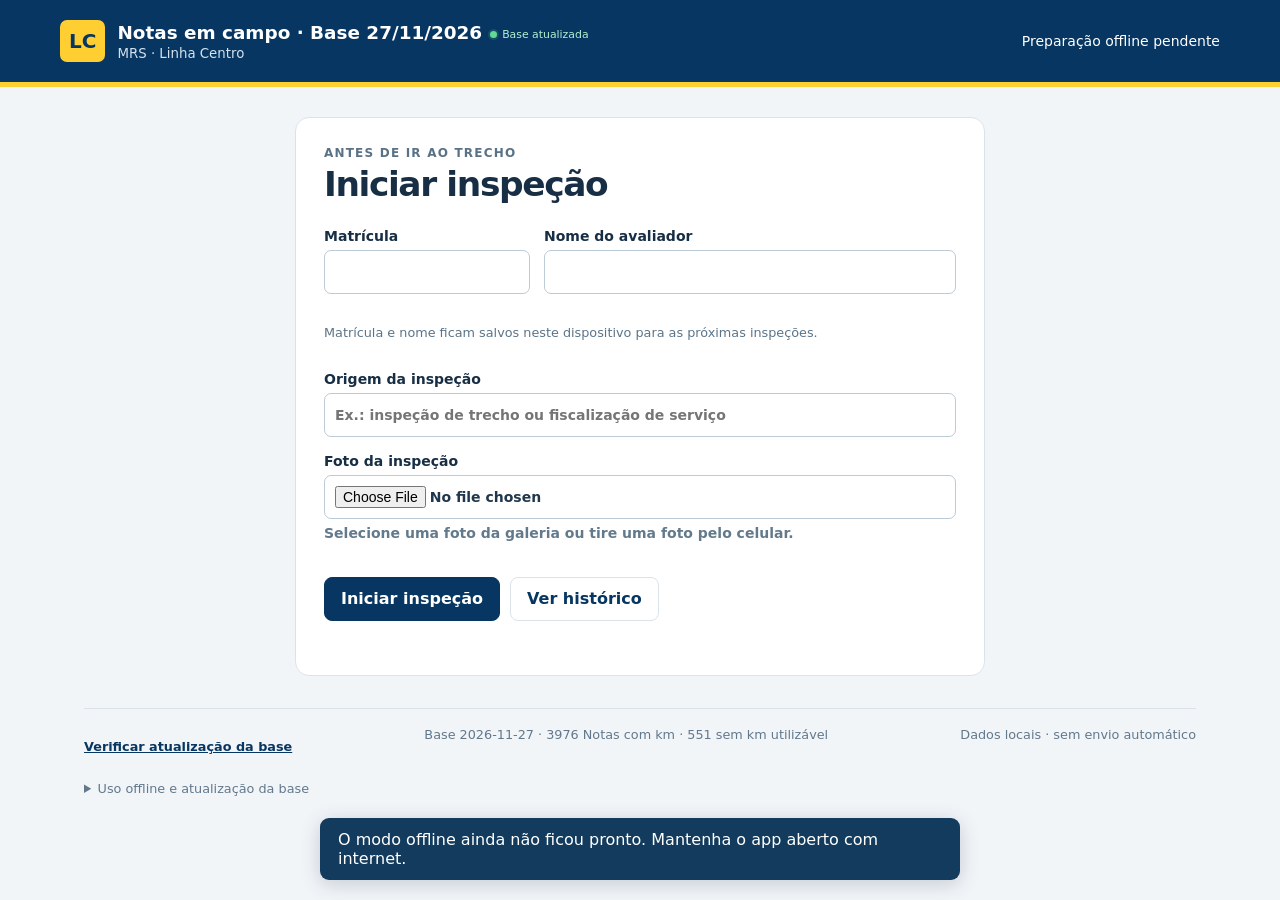
==== commit e0815790: "Atualizar notas e conferencias validadas" ====
--- a/notas-lc-campo/index.html
+++ b/notas-lc-campo/index.html
@@ -1,5 +1,5 @@
-<!doctype html><html lang="pt-BR"><head><meta charset="utf-8"><meta name="viewport" content="width=device-width,initial-scale=1"><meta name="theme-color" content="#063661"><title>Notas LC · Base atualizada em 26/11/2026</title><meta name="description" content="Conferência de Notas MRS por localização ferroviária, com tratativas e relatórios offline."><link rel="manifest" href="manifest.webmanifest"><link rel="icon" type="image/svg+xml" href="data:image/svg+xml,%3Csvg xmlns='http://www.w3.org/2000/svg' viewBox='0 0 32 32'%3E%3Crect width='32' height='32' rx='7' fill='%23063661'/%3E%3Cpath d='M10 4v24M22 4v24M8 9h16M8 16h16M8 23h16' stroke='%23ffcf32' stroke-width='3'/%3E%3C/svg%3E"><link rel="stylesheet" href="style.css?v=38"><script defer src="pako.min.js"></script><script defer src="pdf-lib.min.js"></script><script defer src="core.js?v=48"></script><script defer src="audit-data.js"></script><script defer src="audit.js?v=41"></script><script defer src="base-updates.js?v=36"></script><script defer src="gps.js?v=45"></script><script defer src="app.js?v=48"></script></head>
-<body><header><div class="brand"><span class="mark">LC</span><div><strong>Notas em campo · Base 26/11/2026</strong><span id="baseCurrentIndicator" class="base-current" hidden><span class="base-current-dot" aria-hidden="true"></span>Base atualizada</span><small>MRS · Linha Centro</small></div></div><div class="connection" id="connection">Carregando base…</div></header><main>
+<!doctype html><html lang="pt-BR"><head><meta charset="utf-8"><meta name="viewport" content="width=device-width,initial-scale=1"><meta name="theme-color" content="#063661"><title>Notas LC · Base atualizada em 27/11/2026</title><meta name="description" content="Conferência de Notas MRS por localização ferroviária, com tratativas e relatórios offline."><link rel="manifest" href="manifest.webmanifest"><link rel="icon" type="image/svg+xml" href="data:image/svg+xml,%3Csvg xmlns='http://www.w3.org/2000/svg' viewBox='0 0 32 32'%3E%3Crect width='32' height='32' rx='7' fill='%23063661'/%3E%3Cpath d='M10 4v24M22 4v24M8 9h16M8 16h16M8 23h16' stroke='%23ffcf32' stroke-width='3'/%3E%3C/svg%3E"><link rel="stylesheet" href="style.css?v=38"><script defer src="pako.min.js"></script><script defer src="pdf-lib.min.js"></script><script defer src="core.js?v=48"></script><script defer src="audit-data.js"></script><script defer src="audit.js?v=41"></script><script defer src="base-updates.js?v=36"></script><script defer src="gps.js?v=45"></script><script defer src="app.js?v=48"></script></head>
+<body><header><div class="brand"><span class="mark">LC</span><div><strong>Notas em campo · Base 27/11/2026</strong><span id="baseCurrentIndicator" class="base-current" hidden><span class="base-current-dot" aria-hidden="true"></span>Base atualizada</span><small>MRS · Linha Centro</small></div></div><div class="connection" id="connection">Carregando base…</div></header><main>
 <section id="baseUpdatePanel" class="base-update panel" aria-label="Atualização da base" hidden><div><strong id="baseUpdateTitle"></strong><p id="baseUpdateMessage" role="status" aria-live="polite"></p></div><div class="base-update-actions"><button type="button" id="updateBaseBtn" class="primary">Atualizar base</button><button type="button" id="dismissBaseUpdate">Depois</button></div></section><section id="welcome" class="panel welcome"><p class="eyebrow">ANTES DE IR AO TRECHO</p><h1>Iniciar inspeção</h1><div id="startFields"><p>Preparando dados para a inspeção…</p></div><div id="resumeList"></div></section><div id="appWork" hidden><div class="page-heading"><div><p class="eyebrow">CONFERÊNCIA DE MANUTENÇÃO</p><h1>Conferência em campo</h1></div><button class="quiet" id="settingsBtn">Configurações</button></div>
 <section class="panel session" aria-label="Conferência"><div id="sessionInfo"><strong>Comece sua conferência</strong><p>Identifique o colaborador para registrar tratativas.</p></div><div class="button-row"><button id="finishTopBtn" class="primary">Finalizar inspeção</button><button id="beginAgainBtn" hidden>Iniciar outra inspeção</button></div></section>
 <section class="position panel"><div class="position-title"><span class="eyebrow">SUA LOCALIZAÇÃO</span><span id="sourceLabel" class="chip">Não definida</span></div><div class="location"><div><span class="km" id="kmLabel">—<small>km ferroviário</small></span><p id="trackLabel">Atualize o GPS ou informe o trecho e o km.</p><small id="positionMeta"></small></div><button id="gpsBtn" class="primary">◎ Atualizar localização</button></div><div class="rangebar"><span id="rangeLabel">Alcance: 500 m antes e depois</span><button class="text-button" id="manualBtn">Informar km manualmente</button></div><div id="locationWarning" class="warning" hidden></div></section>
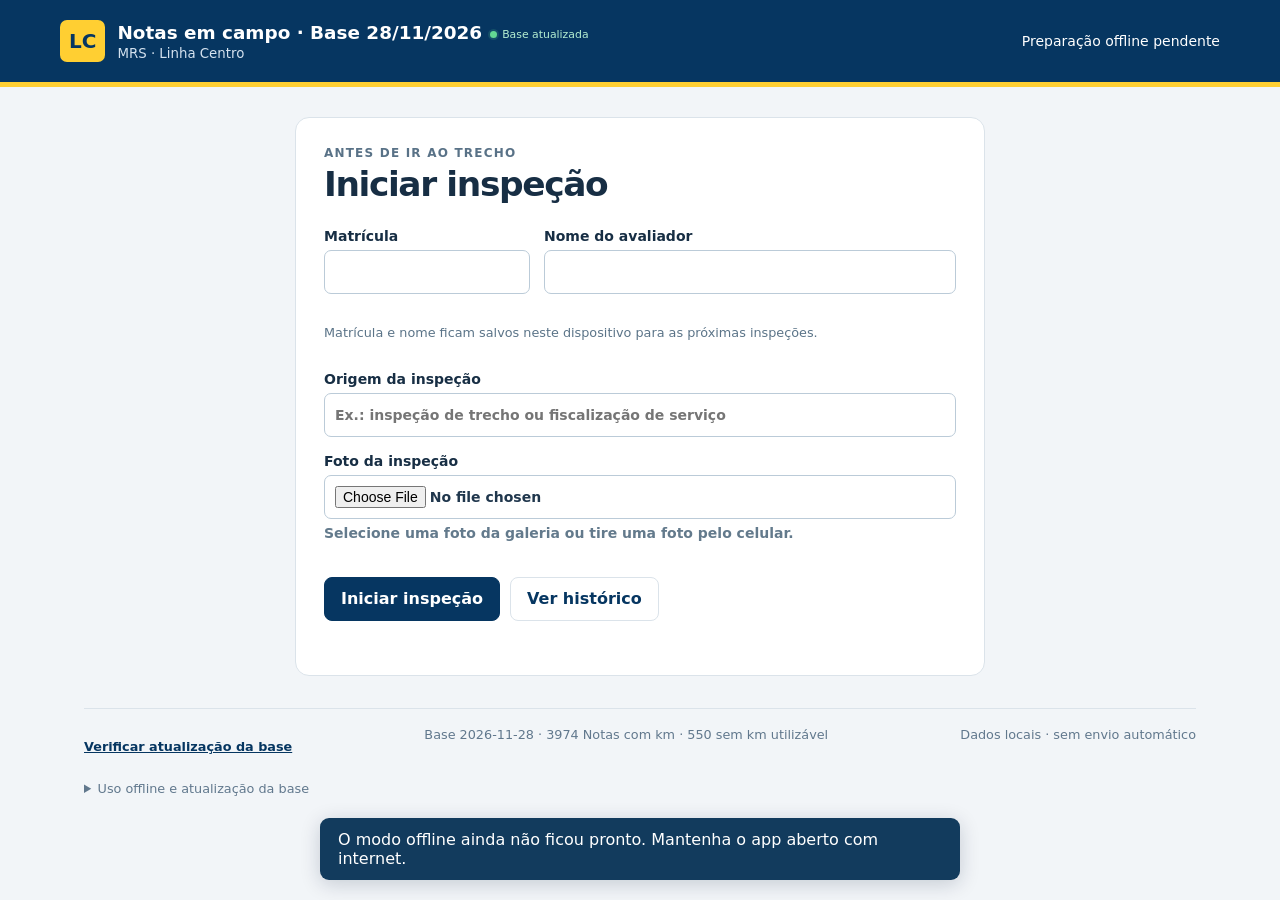
==== commit 1b055bb5: "Atualizar notas e conferencias validadas" ====
--- a/notas-lc-campo/index.html
+++ b/notas-lc-campo/index.html
@@ -1,5 +1,5 @@
-<!doctype html><html lang="pt-BR"><head><meta charset="utf-8"><meta name="viewport" content="width=device-width,initial-scale=1"><meta name="theme-color" content="#063661"><title>Notas LC · Base atualizada em 27/11/2026</title><meta name="description" content="Conferência de Notas MRS por localização ferroviária, com tratativas e relatórios offline."><link rel="manifest" href="manifest.webmanifest"><link rel="icon" type="image/svg+xml" href="data:image/svg+xml,%3Csvg xmlns='http://www.w3.org/2000/svg' viewBox='0 0 32 32'%3E%3Crect width='32' height='32' rx='7' fill='%23063661'/%3E%3Cpath d='M10 4v24M22 4v24M8 9h16M8 16h16M8 23h16' stroke='%23ffcf32' stroke-width='3'/%3E%3C/svg%3E"><link rel="stylesheet" href="style.css?v=38"><script defer src="pako.min.js"></script><script defer src="pdf-lib.min.js"></script><script defer src="core.js?v=48"></script><script defer src="audit-data.js"></script><script defer src="audit.js?v=41"></script><script defer src="base-updates.js?v=36"></script><script defer src="gps.js?v=45"></script><script defer src="app.js?v=48"></script></head>
-<body><header><div class="brand"><span class="mark">LC</span><div><strong>Notas em campo · Base 27/11/2026</strong><span id="baseCurrentIndicator" class="base-current" hidden><span class="base-current-dot" aria-hidden="true"></span>Base atualizada</span><small>MRS · Linha Centro</small></div></div><div class="connection" id="connection">Carregando base…</div></header><main>
+<!doctype html><html lang="pt-BR"><head><meta charset="utf-8"><meta name="viewport" content="width=device-width,initial-scale=1"><meta name="theme-color" content="#063661"><title>Notas LC · Base atualizada em 28/11/2026</title><meta name="description" content="Conferência de Notas MRS por localização ferroviária, com tratativas e relatórios offline."><link rel="manifest" href="manifest.webmanifest"><link rel="icon" type="image/svg+xml" href="data:image/svg+xml,%3Csvg xmlns='http://www.w3.org/2000/svg' viewBox='0 0 32 32'%3E%3Crect width='32' height='32' rx='7' fill='%23063661'/%3E%3Cpath d='M10 4v24M22 4v24M8 9h16M8 16h16M8 23h16' stroke='%23ffcf32' stroke-width='3'/%3E%3C/svg%3E"><link rel="stylesheet" href="style.css?v=38"><script defer src="pako.min.js"></script><script defer src="pdf-lib.min.js"></script><script defer src="core.js?v=48"></script><script defer src="audit-data.js"></script><script defer src="audit.js?v=41"></script><script defer src="base-updates.js?v=36"></script><script defer src="gps.js?v=45"></script><script defer src="app.js?v=48"></script></head>
+<body><header><div class="brand"><span class="mark">LC</span><div><strong>Notas em campo · Base 28/11/2026</strong><span id="baseCurrentIndicator" class="base-current" hidden><span class="base-current-dot" aria-hidden="true"></span>Base atualizada</span><small>MRS · Linha Centro</small></div></div><div class="connection" id="connection">Carregando base…</div></header><main>
 <section id="baseUpdatePanel" class="base-update panel" aria-label="Atualização da base" hidden><div><strong id="baseUpdateTitle"></strong><p id="baseUpdateMessage" role="status" aria-live="polite"></p></div><div class="base-update-actions"><button type="button" id="updateBaseBtn" class="primary">Atualizar base</button><button type="button" id="dismissBaseUpdate">Depois</button></div></section><section id="welcome" class="panel welcome"><p class="eyebrow">ANTES DE IR AO TRECHO</p><h1>Iniciar inspeção</h1><div id="startFields"><p>Preparando dados para a inspeção…</p></div><div id="resumeList"></div></section><div id="appWork" hidden><div class="page-heading"><div><p class="eyebrow">CONFERÊNCIA DE MANUTENÇÃO</p><h1>Conferência em campo</h1></div><button class="quiet" id="settingsBtn">Configurações</button></div>
 <section class="panel session" aria-label="Conferência"><div id="sessionInfo"><strong>Comece sua conferência</strong><p>Identifique o colaborador para registrar tratativas.</p></div><div class="button-row"><button id="finishTopBtn" class="primary">Finalizar inspeção</button><button id="beginAgainBtn" hidden>Iniciar outra inspeção</button></div></section>
 <section class="position panel"><div class="position-title"><span class="eyebrow">SUA LOCALIZAÇÃO</span><span id="sourceLabel" class="chip">Não definida</span></div><div class="location"><div><span class="km" id="kmLabel">—<small>km ferroviário</small></span><p id="trackLabel">Atualize o GPS ou informe o trecho e o km.</p><small id="positionMeta"></small></div><button id="gpsBtn" class="primary">◎ Atualizar localização</button></div><div class="rangebar"><span id="rangeLabel">Alcance: 500 m antes e depois</span><button class="text-button" id="manualBtn">Informar km manualmente</button></div><div id="locationWarning" class="warning" hidden></div></section>
